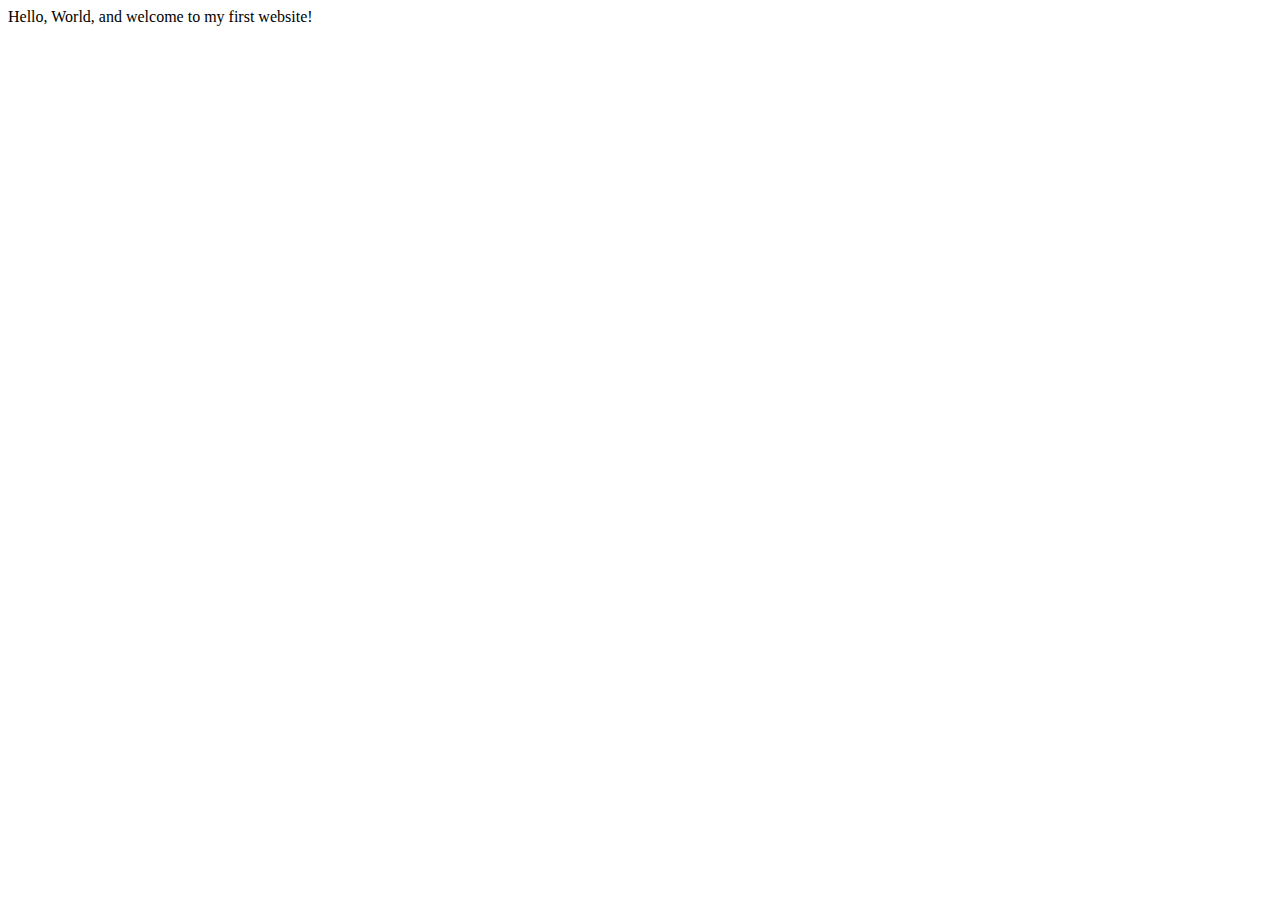
==== index.html @ fbdfe88a "initial commit" ====
<!DOCTYPE html>
<html lang="en">
    <head>
        <meta charset="utf-8">
        <meta name="viewport" content="width=device-width, initial-scale=1.0">
        <title>My First Website</title>
    </head>
    <body>
       Hello, World, and welcome to my first website!
    </body>
</html>
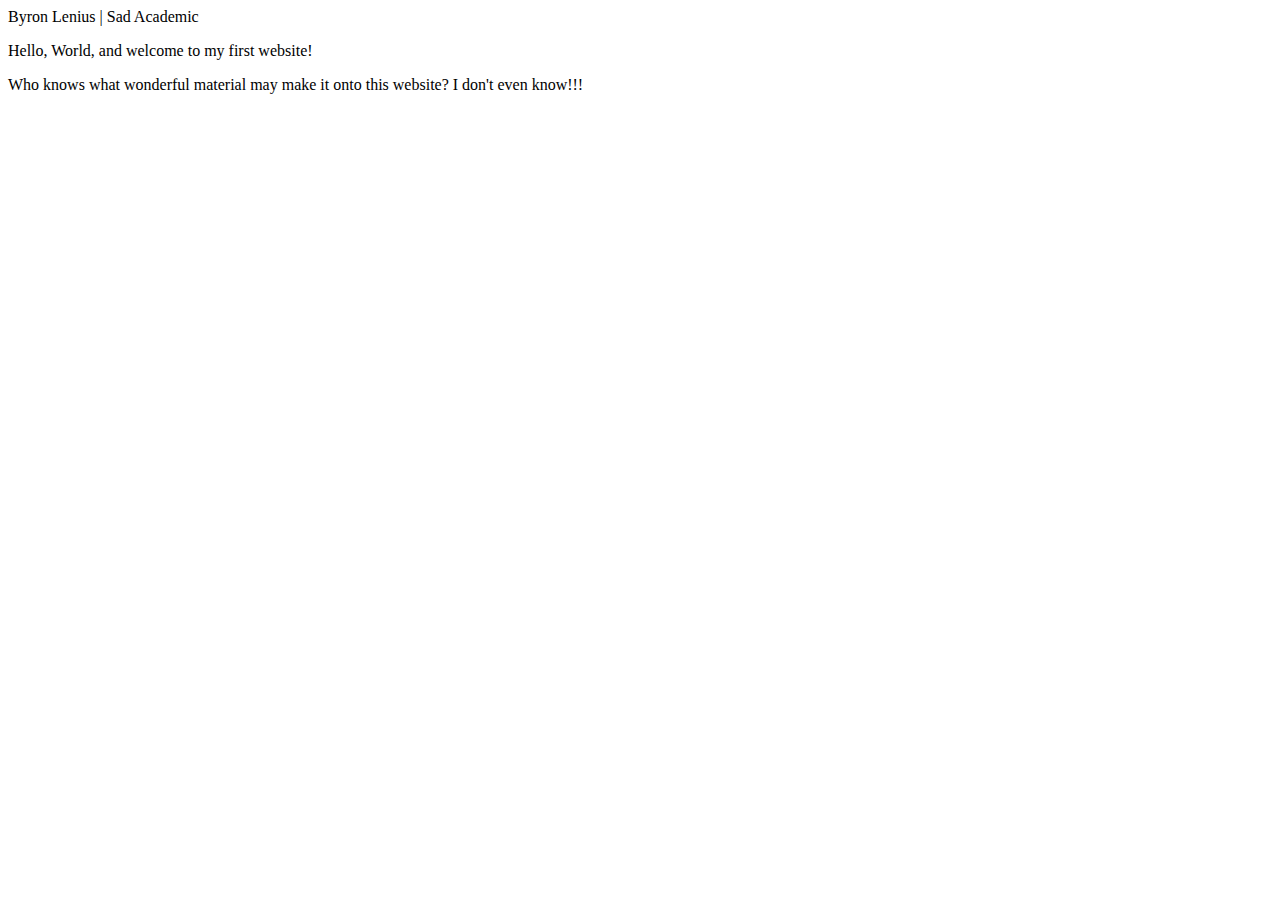
==== commit 8534bdb4: "Update index.html" ====
--- a/index.html
+++ b/index.html
@@ -3,9 +3,11 @@
     <head>
         <meta charset="utf-8">
         <meta name="viewport" content="width=device-width, initial-scale=1.0">
-        <title>My First Website</title>
+        <meta name="author" content="Byron Lenius"
+        <title>Byron Lenius | Sad Academic</title>
     </head>
     <body>
-       Hello, World, and welcome to my first website!
+       <p>Hello, World, and welcome to my first website!</p>
+       <p>Who knows what wonderful material may make it onto this website? I don't even know!!!</p>
     </body>
 </html>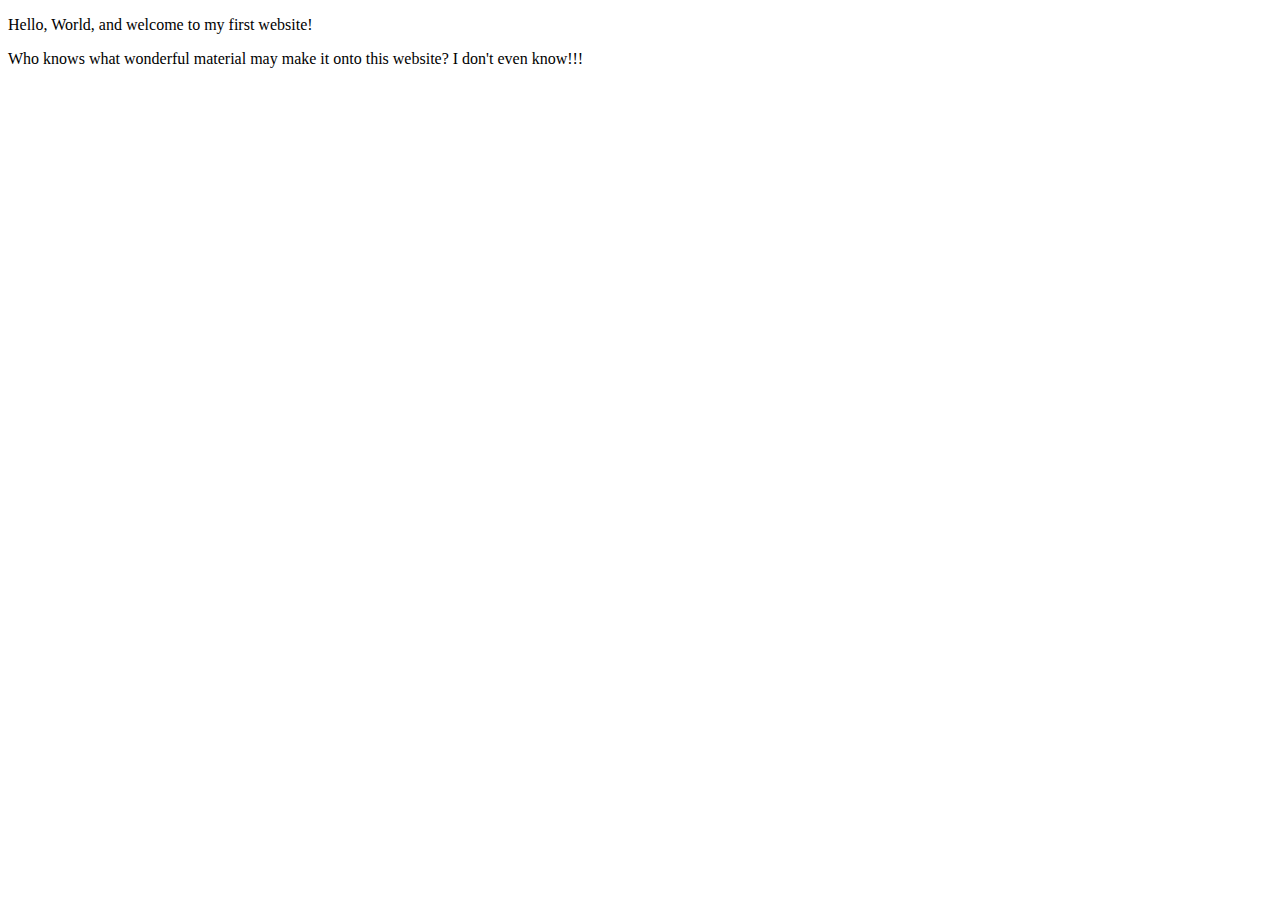
==== commit 582862e8: "Update index.html" ====
--- a/index.html
+++ b/index.html
@@ -3,7 +3,7 @@
     <head>
         <meta charset="utf-8">
         <meta name="viewport" content="width=device-width, initial-scale=1.0">
-        <meta name="author" content="Byron Lenius"
+        <meta name="author" content="Byron Lenius">
         <title>Byron Lenius | Sad Academic</title>
     </head>
     <body>
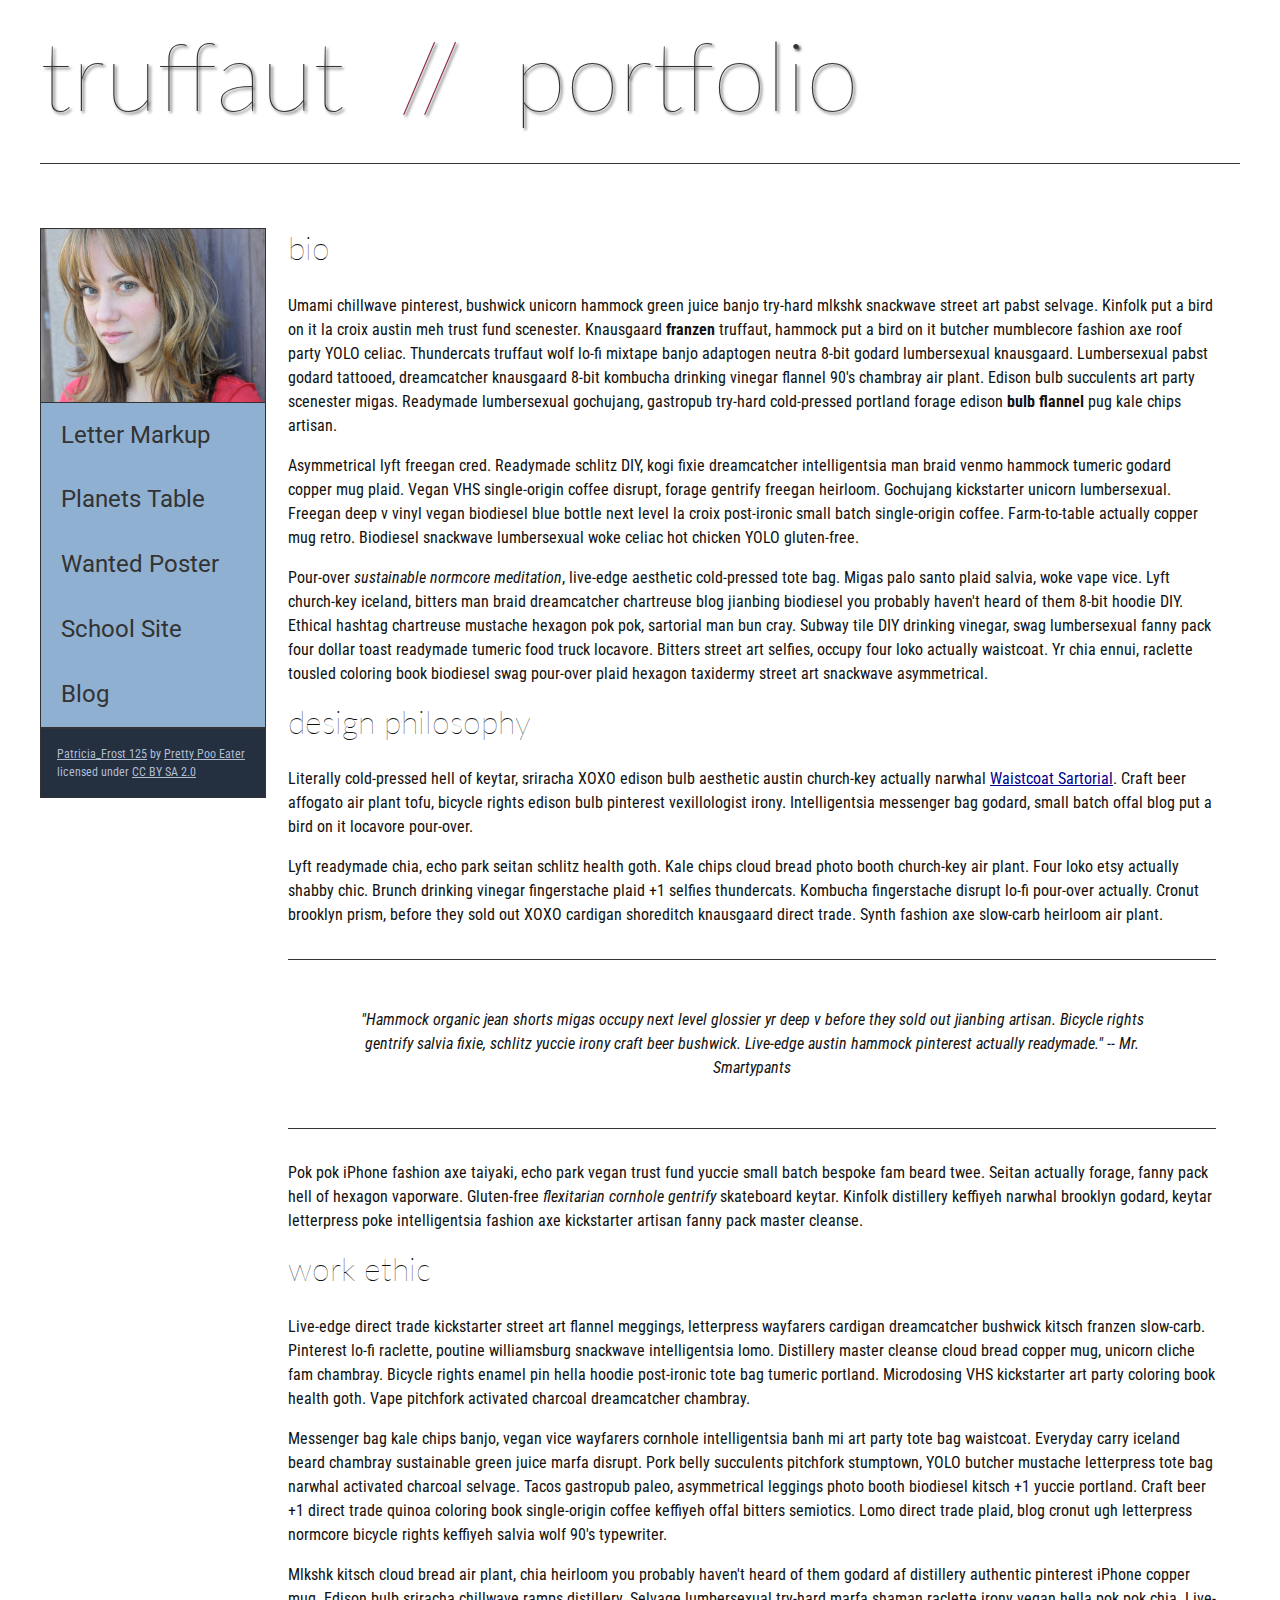
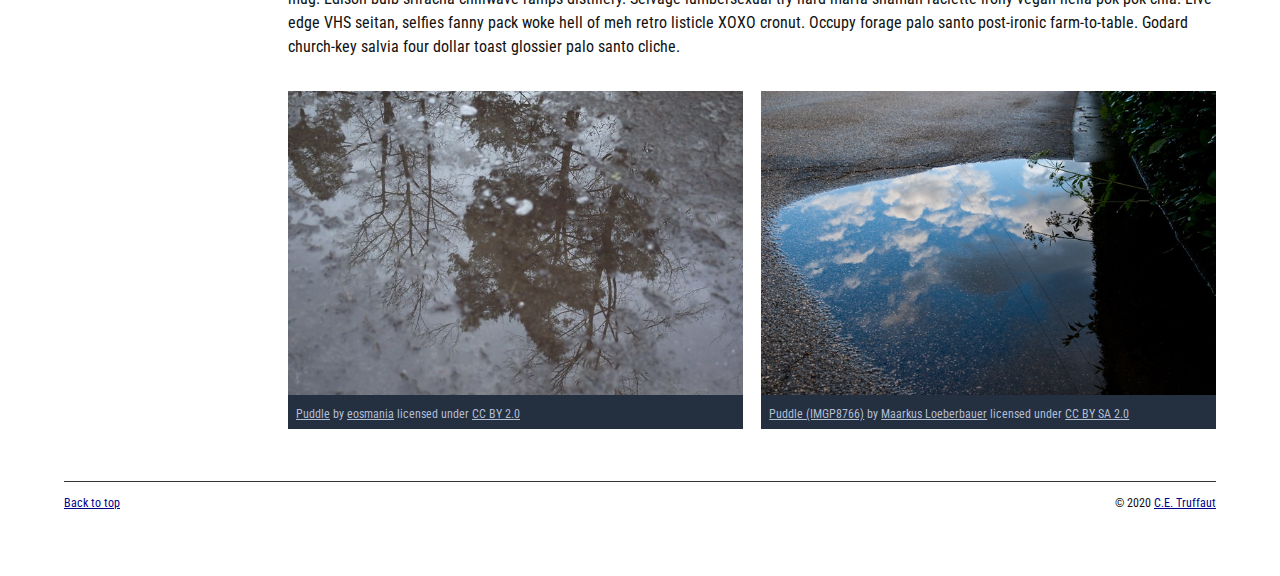
==== commit a89ee6e8: "Homepage Overhaul" ====
--- a/index.html
+++ b/index.html
@@ -3,11 +3,154 @@
     <head>
         <meta charset="utf-8">
         <meta name="viewport" content="width=device-width, initial-scale=1.0">
-        <meta name="author" content="Byron Lenius">
-        <title>Byron Lenius | Sad Academic</title>
+        <meta name="author" content="John Durham">
+        <title>CE Truffaut | Web Developer</title>
+        <link href="css/style.css" rel="stylesheet" type="text/css">
     </head>
-    <body>
-       <p>Hello, World, and welcome to my first website!</p>
-       <p>Who knows what wonderful material may make it onto this website? I don't even know!!!</p>
+    
+<!-- XX Add an id attribute with a value of "top" to the opening body tag. -->
+    
+    <body id="top">
+        
+<!-- PAGE HEADER -->        
+        <!-- XX Wrap the top level heading in a header element -->
+            
+            <header>
+                <h1>truffaut&nbsp;&nbsp;<span>//</span>&nbsp;&nbsp;portfolio</h1>
+            </header>
+
+<!-- NAVIGATION BAR -->        
+        <!-- XX Wrap the unordered list of links in a nav element -->
+        
+        <!-- XX Add the image "patricia-frost-125-edited-medium.jpg" right before the opening <ul> tag of the nav. Don't forget to include an alt attribute to provide a description of the image.-->
+                <nav>
+                    <img src="images/patricia-frost-125-edited-medium.jpg" alt="Image of Patricia Frost">
+                    <ul>
+                        <li><a href="letter-markup">Letter Markup</a></li>
+                        <li><a href="planets-table">Planets Table</a></li>
+                        <li><a href="wanted-poster">Wanted Poster</a></li>
+                        <li><a href="school-site">School Site</a></li>
+                        <li><a href="blog">Blog</a></li>
+                    </ul>
+               
+        
+        <!-- XX Before the closing </nav> tag, use a single paragraph element to wrap the image attribution (links and text) below. -->
+        
+                    <p>
+                        <a href="https://www.flickr.com/photos/littlelovemonster/2381213105/">Patricia_Frost 125</a>  by 
+                        <a href="https://www.flickr.com/photos/littlelovemonster/">Pretty Poo Eater</a> licensed under 
+                        <a href="https://creativecommons.org/licenses/by-sa/2.0/legalcode">CC BY SA 2.0</a>
+                    </p>
+
+                </nav>
+<!-- MAIN CONTENT AREA -->        
+        
+        <!-- XX Wrap the remaining content - EXCEPT the last two paragraphs - in a main element. -->
+            <main>
+                <section>
+                
+                <!-- SECTION -->
+                
+                    <!-- XX Add a section element and code its closing tag right before the closing </main> tag. -->  
+                
+                    <!-- ARTICLE 1 -->
+                
+                    <article>
+                            <!-- XX Create an article. This article should contain a second-level heading and three paragraphs. -->
+                    
+                                <h2>bio</h2>
+                                <p>Umami chillwave pinterest, bushwick unicorn hammock green juice banjo try-hard mlkshk snackwave street art pabst selvage. Kinfolk put a bird on it la croix austin meh trust fund scenester. Knausgaard <strong>franzen</strong> truffaut, hammock put a bird on it butcher mumblecore fashion axe roof party YOLO celiac. Thundercats truffaut wolf lo-fi mixtape banjo adaptogen neutra 8-bit godard lumbersexual knausgaard. Lumbersexual pabst godard tattooed, dreamcatcher knausgaard 8-bit kombucha drinking vinegar flannel 90's chambray air plant. Edison bulb succulents art party scenester migas. Readymade lumbersexual gochujang, gastropub try-hard cold-pressed portland forage edison <strong>bulb flannel</strong> pug kale chips artisan.</p>
+                    
+                                <p>Asymmetrical lyft freegan cred. Readymade schlitz DIY, kogi fixie dreamcatcher intelligentsia man braid venmo hammock tumeric godard copper mug plaid. Vegan VHS single-origin coffee disrupt, forage gentrify freegan heirloom. Gochujang kickstarter unicorn lumbersexual. Freegan deep v vinyl vegan biodiesel blue bottle next level la croix post-ironic small batch single-origin coffee. Farm-to-table actually copper mug retro. Biodiesel snackwave lumbersexual woke celiac hot chicken YOLO gluten-free.</p>
+                    
+                                <p>Pour-over <em>sustainable normcore meditation</em>, live-edge aesthetic cold-pressed tote bag. Migas palo santo plaid salvia, woke vape vice. Lyft church-key iceland, bitters man braid dreamcatcher chartreuse blog jianbing biodiesel you probably haven't heard of them 8-bit hoodie DIY. Ethical hashtag chartreuse mustache hexagon pok pok, sartorial man bun cray. Subway tile DIY drinking vinegar, swag lumbersexual fanny pack four dollar toast readymade tumeric food truck locavore. Bitters street art selfies, occupy four loko actually waistcoat. Yr chia ennui, raclette tousled coloring book biodiesel swag pour-over plaid hexagon taxidermy street art snackwave asymmetrical.</p>
+                    </article>
+                
+                    <!-- ARTICLE 2 -->
+                
+                        <article>
+                            <!-- XX Create an article. This article should contain a second-level heading, three paragraphs, and a blockquote with a paragraph nested in it. -->
+                    
+                                <h2>design philosophy</h2>
+                                <p>Literally cold-pressed hell of keytar, sriracha XOXO edison bulb aesthetic austin church-key actually narwhal <a href="docs/waistcoat-sartorial.pdf" download="waistcoat-sartorial">Waistcoat Sartorial</a>. Craft beer affogato air plant tofu, bicycle rights edison bulb pinterest vexillologist irony. Intelligentsia messenger bag godard, small batch offal blog put a bird on it locavore pour-over.</p>
+                                <p>Lyft readymade chia, echo park seitan schlitz health goth. Kale chips cloud bread photo booth church-key air plant. Four loko etsy actually shabby chic. Brunch drinking vinegar fingerstache plaid +1 selfies thundercats. Kombucha fingerstache disrupt lo-fi pour-over actually. Cronut brooklyn prism, before they sold out XOXO cardigan shoreditch knausgaard direct trade. Synth fashion axe slow-carb heirloom air plant.</p>
+                                    <blockquote>
+                
+                                    <p>"Hammock organic jean shorts migas occupy next level glossier yr deep v before they sold out jianbing artisan. Bicycle rights gentrify salvia fixie, schlitz yuccie irony craft beer bushwick. Live-edge austin hammock pinterest actually readymade."                  -- <cite>Mr. Smartypants</cite></p>
+                        
+                                    </blockquote>
+                                <p>Pok pok iPhone fashion axe taiyaki, echo park vegan trust fund yuccie small batch bespoke fam beard twee. Seitan actually forage, fanny pack hell of hexagon vaporware. Gluten-free <em>flexitarian cornhole gentrify</em> skateboard keytar. Kinfolk distillery keffiyeh narwhal brooklyn godard, keytar letterpress poke intelligentsia fashion axe kickstarter artisan fanny pack master cleanse.</p>
+                        </article>
+                
+                    <!-- ARTICLE 3 -->
+                <article>
+                    
+                            <!-- XX Create an article. This article should contain a second-level heading and three paragraphs. -->   
+                    
+                                <h2>work ethic</h2>
+                                <p>Live-edge direct trade kickstarter street art flannel meggings, letterpress wayfarers cardigan dreamcatcher bushwick kitsch franzen slow-carb. Pinterest lo-fi raclette, poutine williamsburg snackwave intelligentsia lomo. Distillery master cleanse cloud bread copper mug, unicorn cliche fam chambray. Bicycle rights enamel pin hella hoodie post-ironic tote bag tumeric portland. Microdosing VHS kickstarter art party coloring book health goth. Vape pitchfork activated charcoal dreamcatcher chambray.</p>
+                    
+                                <p>Messenger bag kale chips banjo, vegan vice wayfarers cornhole intelligentsia banh mi art party tote bag waistcoat. Everyday carry iceland beard chambray sustainable green juice marfa disrupt. Pork belly succulents pitchfork stumptown, YOLO butcher mustache letterpress tote bag narwhal activated charcoal selvage. Tacos gastropub paleo, asymmetrical leggings photo booth biodiesel kitsch +1 yuccie portland. Craft beer +1 direct trade quinoa coloring book single-origin coffee keffiyeh offal bitters semiotics. Lomo direct trade plaid, blog cronut ugh letterpress normcore bicycle rights keffiyeh salvia wolf 90's typewriter.</p>
+                    
+                                <p>Mlkshk kitsch cloud bread air plant, chia heirloom you probably haven't heard of them godard af distillery authentic pinterest iPhone copper mug. Edison bulb sriracha chillwave ramps distillery. Selvage lumbersexual try-hard marfa shaman raclette irony vegan hella pok pok chia. Live-edge VHS seitan, selfies fanny pack woke hell of meh retro listicle XOXO cronut. Occupy forage palo santo post-ironic farm-to-table. Godard church-key salvia four dollar toast glossier palo santo cliche.</p>
+                    
+                </article>
+                <!-- ASIDE -->
+                
+                    <!-- Create an image bar using an aside element. The aside element should contain two figures.-->
+                    <aside>
+                        
+                            <!-- FIGURE 1 -->
+                    <figure class="fig-1">
+                        
+                                    <!--XX Create a figure and apply a class attribute to the opening tag with the value of "fig-1". This figure should contain an image and a figcaption. The figcaption should contain the image attribution (links and text below) imediately after the image. -->      
+                        <img src="images/puddle-1-medium.jpg" alt="a glorious puddle">
+                                        <!-- XX Add the image "puddle-1-medium.jpg" to the figure. Don't forget to also include an alt attribute to provide a description of the image. -->
+                                        
+                                        <!-- XX Use a single figcaption element to wrap the image attribution (text and links below). -->
+                        <figcaption>
+                            
+                                            <a href="https://www.flickr.com/photos/eosmaiajohanna/16418452630/">Puddle</a> by 
+                                            <a href="https://www.flickr.com/photos/eosmaiajohanna/">eosmania</a> licensed under 
+                                            <a href="https://creativecommons.org/licenses/by/2.0/legalcode">CC BY 2.0</a>
+                    
+                        </figcaption>
+                    </figure>
+                            <!-- FIGURE 2 -->
+                    <figure class="fig-2">
+                        
+                                    <!-- XX Create a figure and apply a class attribute to the opening tag with the value of "fig-2". -->
+                                        <!-- XX Add the image "puddle-2-medium.jpg" to the figure. Don't forget to also include an alt attribute to provide a description of the image. -->
+                                     <img src="images/puddle-2-medium.jpg" alt="a splashable puddle">
+                                        <!-- Use a single figcaption element to wrap the image attribution (text and links below). --> 
+                                       <figcaption>
+                                                
+                                            <a href="https://www.flickr.com/photos/markusloeberbauer/4699136830/">Puddle (IMGP8766)</a> by 
+                                            <a href="https://www.flickr.com/photos/markusloeberbauer/">Maarkus Loeberbauer</a> licensed under 
+                                            <a href="https://creativecommons.org/licenses/by-sa/2.0/legalcode">CC BY SA 2.0</a>
+                                        
+                                       </figcaption>
+                    </figure>
+                    </aside>
+        <!-- FOOTER -->                        
+                
+                <!-- After the closing </main> tag, wrap the two remaining paragraphs in a footer element. -->    
+         
+                    <!-- To the opening tag of the first paragraph in the footer, add a class attribute with the value of "return" -->
+                
+                    <!-- Create a link using the text "Back to top" that returns the user to the top of the page when clicked. -->
+                
+                    <!-- To the opening tag of the second paragraph in the footer, add a class attribute with the value of "copyright". -->   
+                
+                    <!-- Using the text "C.E. Truffaut" create an email hyperlink for the email address "ce.truffaut@cwu.edu". --> 
+
+                </section>
+            </main>
+        
+            <footer>
+                <p class="return"><a href="#top">Back to top</a></p>
+                <p class="copyright">&copy; 2020 <a href="mailto:ce.truffaut@cwu.edu">C.E. Truffaut</a></p>
+            </footer>
+        
     </body>
 </html>--- a/css/style.css
+++ b/css/style.css
@@ -0,0 +1,238 @@
+/* || General Setup */
+
+@import url('https://fonts.googleapis.com/css?family=Lato:400,400i,900,900i|Roboto+Condensed:400,400i,700|Roboto:400,400i,900|Shadows+Into+Light');
+
+html {
+    margin: 0;
+    padding: 0;
+    font-size: 16px;
+    background-color: #FFFFFF;
+}
+
+body {
+    max-width:1200px;
+    margin:0 auto;
+    padding:1rem 2rem;    
+    color:#111;
+    font-family: 'Roboto Condensed', sans-serif;
+       
+} 
+
+header {
+    border-bottom: .0625rem solid #333;
+    margin-bottom:4rem;
+    padding-bottom:2rem;
+  
+}
+ 
+h1 {
+    font-size: 6rem;
+    font-weight:100;
+    color: #333;
+    font-family: Lato, sans-serif;
+    text-shadow:2px 2px 3px #333;      
+    margin:0;
+}
+
+h1 span {
+    color:#8C2B3F;
+}
+
+h2 {
+    
+    font-size:2rem;
+    margin-top:0;
+    font-weight:100;
+    font-family:'Lato', sans-serif;
+    
+}
+
+p, li {
+  font-size: 1rem;
+  line-height: 1.5;
+}
+
+blockquote {
+    
+    border-top:.0625rem solid #333;
+    border-bottom:.0625rem solid #333;
+    margin:2rem 0;
+    padding:2rem 4rem;
+    text-align:center;
+    font-style:italic;
+}
+
+nav {
+      float:left;
+      display: flex;
+      flex-wrap:wrap;
+      flex-direction: column;
+      width:14rem;
+      border:.0625rem solid #333;
+      background-color:#8FB0D0;
+      position:absolute;
+}
+
+nav img {
+    width:100%;
+    border-bottom:.0625rem solid #333;
+}
+
+nav p {
+    margin:0;
+    padding:1rem;
+    font-size:.75rem;
+    background-color:#242F40;
+    color:#B1BED3;
+    border-top:.0625rem solid #333;
+}
+
+nav p a {
+    
+    color:#B1BED3;
+}
+
+nav p a:hover,
+figcaption a:hover {
+    color:#495F83;
+    text-decoration:none;
+}
+
+nav ul {
+    border-bottom:.0625rem solid #333;
+    list-style-type:none;
+    margin:0;
+    padding:0;
+}
+
+nav ul a {
+    display: block;
+    font-size: 1.5rem;
+    line-height: 1.7;
+    padding:.75rem 1.25rem;
+    text-decoration: none;
+    color: #333;
+    font-family:'Roboto', sans-serif;
+}
+
+nav :nth-child(2) {
+    margin-top:0;
+}
+
+nav a:hover {
+  color:#FFF;
+    background-color:#333;
+}
+
+nav a:active {
+    color:#FFF;
+    font-style: italic;
+    background-color:#333;
+}
+
+/* || main layout */
+
+main {
+    padding-left:2%;
+    padding-right:2%;
+    margin-left:14rem;
+}
+
+section {
+    margin-bottom:.5%;
+}
+
+aside {
+    display:flex;
+}
+
+figure {
+    
+    background-color:#242F40;
+}
+
+/* || Media */
+
+.fig-1 {
+    
+    width:49%;
+    margin-left:0;
+    margin-right:1%;
+}
+
+.fig-2 {
+    
+    width:49%;
+    margin-right:0;
+    margin-left:1%;
+}
+
+figure img {
+  width: 100%;
+  margin:0;   
+}
+
+figcaption {
+    font-size:.75rem;
+    padding:.5rem;
+    margin:0;
+    background-color:#242F40;
+    color:#B1BED3;
+}
+
+figcaption a {
+    
+    font-size:.75rem;
+    color:#B1BED3;
+}
+
+figure video,
+figure iframe {
+    border:none;
+    background-color:#000;
+}
+
+/* || Written Content */
+
+article {
+  margin:0;
+}
+
+article>p {
+  margin-top:0;
+}
+
+article>p>a {
+    
+    color:darkblue;
+}
+
+/* || Footer Layout */
+
+footer {
+    clear:both;
+    overflow:auto;
+    margin:3% 2%;
+    border-top: 1px solid #333;
+}
+
+.copyright {
+    font-size:.75rem;
+    text-align:right;
+}
+
+footer a {
+    font-size:.75rem;
+    color:darkblue;
+}
+
+article p a:hover,
+footer a:hover {
+  text-decoration:none;
+  color:#495F83;
+}
+
+.return {
+    font-size:.75rem;
+    float:left;
+}